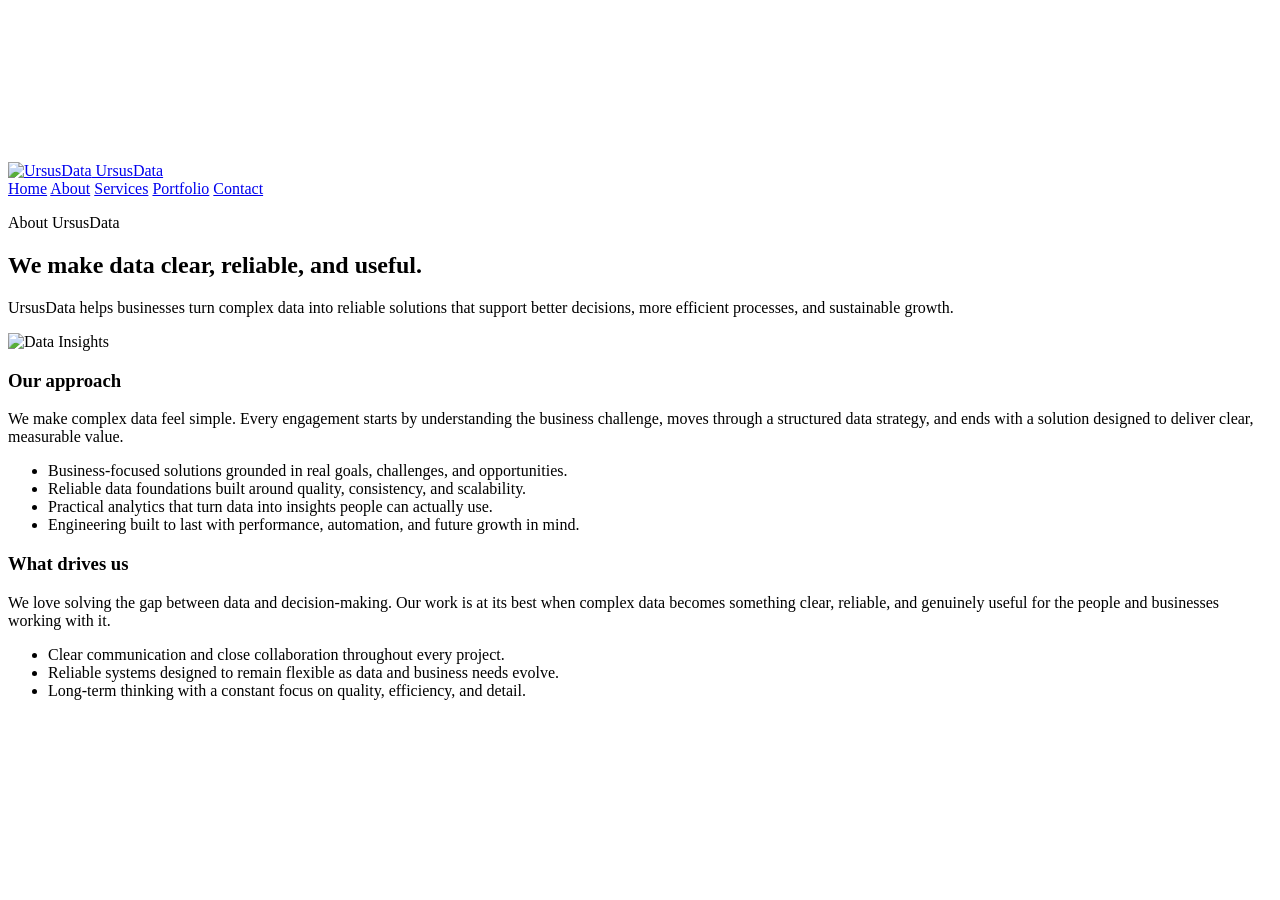
==== about/index.html @ 6d9c212e "New model" ====
<!DOCTYPE html>
<html lang="en">
  <head>
    <link rel="icon" type="image/png" href="assets/icons/UrsusDataIcon.ico">
    <meta charset="UTF-8" />
    <meta name="viewport" content="width=device-width, initial-scale=1.0" />
    <title>About UrsusData</title>
    <meta name="description" content="Learn how UrsusData combines strategy, design, and development in one studio." />
    <link rel="stylesheet" href="css/style.css" />
  </head>
  <body>
    <canvas id="particles"></canvas>

    <div class="page-shell">
      <header class="site-header">
        <a class="brand" href="/">
          <img src="assets/icons/UrsusDataIcon.ico" alt="UrsusData" class="brand-logo">
          UrsusData
        </a>
        <nav class="nav-links">
          <a href="/">Home</a>
          <a class="active" href="/about">About</a>
          <a href="/services">Services</a>
          <a href="/portfolio">Portfolio</a>
          <a href="/contact">Contact</a>
        </nav>
      </header>

      <section class="hero">
        <div class="fade-up">
          <p class="eyebrow">About UrsusData</p>
          <h1>We make data clear, reliable, and useful.</h1>
          <p class="lead">
            UrsusData helps businesses turn complex data into reliable solutions that support better decisions, more efficient processes, and sustainable growth.
          </p>
        </div>

        <div class="panel fade-up">
          <div class="panel-window">
            <img src="assets/images/data.jpg" alt="Data Insights" />
          </div>
        </div>
      </section>

      <section class="section split">
        <div class="block fade-up">
          <h3>Our approach</h3>
          <p class="lead">We make complex data feel simple. Every engagement starts by understanding the business challenge, moves through a structured data strategy, and ends with a solution designed to deliver clear, measurable value.</dp>
          <ul class="list">
            <li>Business-focused solutions grounded in real goals, challenges, and opportunities.</li>
            <li>Reliable data foundations built around quality, consistency, and scalability.</li>
            <li>Practical analytics that turn data into insights people can actually use.</li>
            <li>Engineering built to last with performance, automation, and future growth in mind.</li>
          </ul>
        </div>

        <div class="block fade-up">
          <h3>What drives us</h3>
          <p class="lead">We love solving the gap between data and decision-making. Our work is at its best when complex data becomes something clear, reliable, and genuinely useful for the people and businesses working with it.</p>
          <ul class="list">
            <li>Clear communication and close collaboration throughout every project.</li>
            <li>Reliable systems designed to remain flexible as data and business needs evolve.</li>
            <li>Long-term thinking with a constant focus on quality, efficiency, and detail.</li>
          </ul>
        </div>
      </section>
    </div>

    <script src="js/script.js"></script>
  </body>
</html>
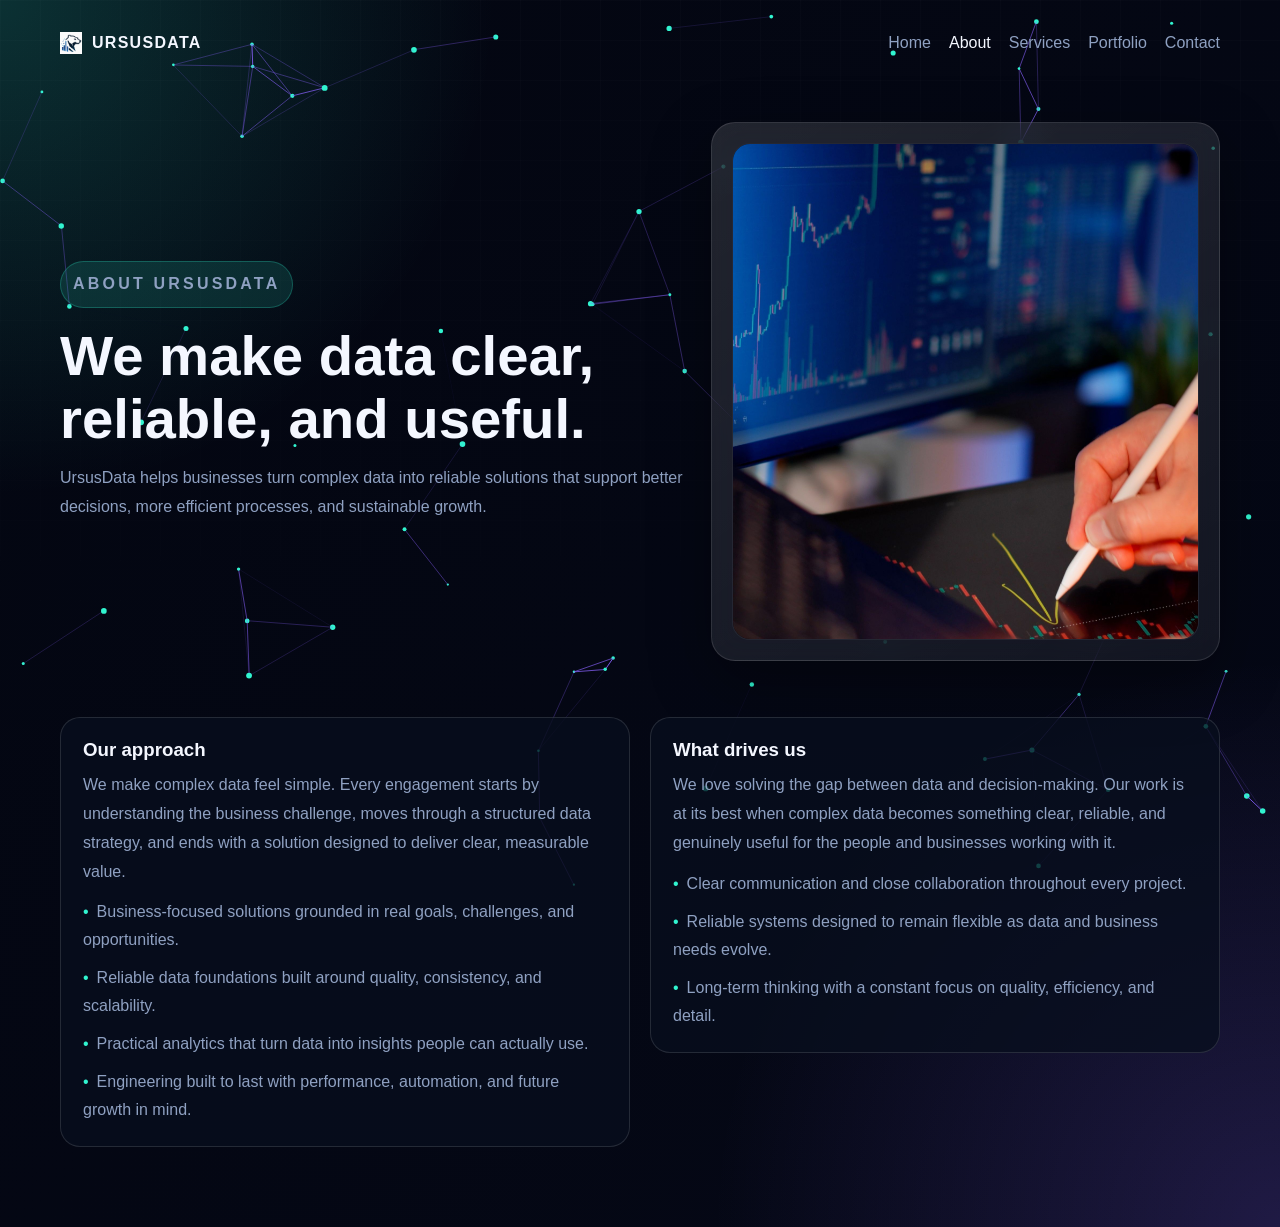
==== commit 7e5b19b0: "New Model Fixed" ====
--- a/about/index.html
+++ b/about/index.html
@@ -1,12 +1,12 @@
 <!DOCTYPE html>
 <html lang="en">
   <head>
-    <link rel="icon" type="image/png" href="assets/icons/UrsusDataIcon.ico">
+    <link rel="icon" type="image/png" href="../assets/icons/UrsusDataIcon.ico">
     <meta charset="UTF-8" />
     <meta name="viewport" content="width=device-width, initial-scale=1.0" />
     <title>About UrsusData</title>
     <meta name="description" content="Learn how UrsusData combines strategy, design, and development in one studio." />
-    <link rel="stylesheet" href="css/style.css" />
+    <link rel="stylesheet" href="../css/style.css" />
   </head>
   <body>
     <canvas id="particles"></canvas>
@@ -14,7 +14,7 @@
     <div class="page-shell">
       <header class="site-header">
         <a class="brand" href="/">
-          <img src="assets/icons/UrsusDataIcon.ico" alt="UrsusData" class="brand-logo">
+          <img src="../assets/icons/UrsusDataIcon.ico" alt="UrsusData" class="brand-logo">
           UrsusData
         </a>
         <nav class="nav-links">
@@ -37,7 +37,7 @@
 
         <div class="panel fade-up">
           <div class="panel-window">
-            <img src="assets/images/data.jpg" alt="Data Insights" />
+            <img src="../assets/images/data.jpg" alt="Data Insights" />
           </div>
         </div>
       </section>
@@ -66,6 +66,6 @@
       </section>
     </div>
 
-    <script src="js/script.js"></script>
+    <script src="../js/script.js"></script>
   </body>
 </html>
--- a/css/style.css
+++ b/css/style.css
@@ -0,0 +1,433 @@
+:root {
+  --bg: #050816;
+  --bg-soft: #091120;
+  --surface: rgba(8, 15, 30, 0.78);
+  --surface-strong: rgba(14, 26, 46, 0.95);
+  --text: #f4f7ff;
+  --muted: #8fa1c2;
+  --accent: #31f5d0;
+  --accent-2: #8a63ff;
+  --accent-3: #ff4db8;
+  --border: rgba(255, 255, 255, 0.12);
+  --shadow: 0 20px 60px rgba(0, 0, 0, 0.35);
+}
+
+* { box-sizing: border-box; margin: 0; padding: 0; }
+html { scroll-behavior: smooth; }
+
+body {
+  font-family: Inter, "Segoe UI", Roboto, Arial, sans-serif;
+  color: var(--text);
+  background:
+    radial-gradient(circle at top left, rgba(49,245,208,0.18), transparent 28%),
+    radial-gradient(circle at bottom right, rgba(138,99,255,0.20), transparent 32%),
+    linear-gradient(135deg, #030611 0%, var(--bg) 100%);
+  min-height: 100vh;
+  overflow-x: hidden;
+}
+
+body::before {
+  content: "";
+  position: fixed;
+  inset: 0;
+  background-image:
+    linear-gradient(rgba(255,255,255,0.025) 1px, transparent 1px),
+    linear-gradient(90deg, rgba(255,255,255,0.025) 1px, transparent 1px);
+  background-size: 40px 40px;
+  mask-image: linear-gradient(to bottom, rgba(0,0,0,0.65), transparent);
+  pointer-events: none;
+  z-index: 0;
+}
+
+canvas#particles {
+  position: fixed;
+  inset: 0;
+  width: 100%;
+  height: 100%;
+  z-index: 0;
+  pointer-events: none;
+}
+
+.page-shell {
+  position: relative;
+  z-index: 1;
+  max-width: 1200px;
+  margin: 0 auto;
+  padding: 24px 20px 80px;
+}
+
+.site-header {
+  display: flex;
+  justify-content: space-between;
+  align-items: center;
+  padding: 8px 0 24px;
+  gap: 16px;
+}
+
+.brand {
+  display: inline-flex;
+  align-items: center;
+  gap: 10px;
+  font-weight: 800;
+  letter-spacing: 0.08em;
+  text-transform: uppercase;
+  color: var(--text);
+  text-decoration: none;
+}
+
+.brand-mark {
+  display: grid;
+  place-items: center;
+  width: 40px;
+  height: 40px;
+  border-radius: 12px;
+  background: linear-gradient(135deg, var(--accent), var(--accent-2));
+  color: #030611;
+  font-weight: 900;
+  box-shadow: 0 0 24px rgba(49,245,208,0.3);
+}
+
+.brand-logo {
+  width: 22px;
+  height: 22px;
+  object-fit: contain;
+  display: block;
+}
+
+.nav-links {
+  display: flex;
+  flex-wrap: wrap;
+  gap: 18px;
+}
+
+.nav-links a {
+  color: var(--muted);
+  text-decoration: none;
+  transition: color 0.25s ease;
+}
+
+.nav-links a:hover,
+.nav-links a.active {
+  color: var(--text);
+}
+
+.hero {
+  display: grid;
+  grid-template-columns: 1.1fr 0.9fr;
+  gap: 28px;
+  align-items: center;
+  padding: 44px 0 20px;
+}
+
+.eyebrow {
+  display: inline-block;
+  padding: 8px 12px;
+  border: 1px solid rgba(49,245,208,0.24);
+  border-radius: 999px;
+  background: rgba(49,245,208,0.12);
+  color: var(--accent);
+  font-size: 0.8rem;
+  font-weight: 700;
+  letter-spacing: 0.2em;
+  text-transform: uppercase;
+  margin-bottom: 16px;
+}
+
+h1, h2, h3 {
+  line-height: 1.12;
+}
+
+.hero h1 {
+  font-size: clamp(2.3rem, 4.4vw, 3.8rem);
+  margin-bottom: 14px;
+}
+
+.hero p,
+.lead {
+  color: var(--muted);
+  line-height: 1.8;
+  font-size: 1rem;
+}
+
+.actions {
+  display: flex;
+  flex-wrap: wrap;
+  gap: 12px;
+  margin-top: 22px;
+}
+
+.btn {
+  display: inline-flex;
+  align-items: center;
+  justify-content: center;
+  padding: 12px 18px;
+  border-radius: 999px;
+  text-decoration: none;
+  font-weight: 700;
+  transition: transform 0.25s ease, box-shadow 0.25s ease, border-color 0.25s ease;
+}
+
+.btn:hover {
+  transform: translateY(-2px);
+}
+
+.btn-primary {
+  color: #031018;
+  background: linear-gradient(135deg, var(--accent), var(--accent-2));
+  box-shadow: 0 12px 24px rgba(49,245,208,0.18);
+}
+
+.btn-secondary {
+  color: var(--text);
+  background: rgba(255,255,255,0.05);
+  border: 1px solid var(--border);
+}
+
+.panel {
+  padding: 20px;
+  border-radius: 24px;
+  background: linear-gradient(145deg, rgba(255,255,255,0.12), rgba(255,255,255,0.06));
+  border: 1px solid var(--border);
+  box-shadow: var(--shadow);
+  backdrop-filter: blur(16px);
+}
+
+.panel-window {
+  border-radius: 18px;
+  overflow: hidden;
+  border: 1px solid var(--border);
+  background: rgba(4, 8, 20, 0.85);
+}
+
+.panel-window img {
+  display: block;
+  width: 100%;
+  height: auto;
+}
+
+.section {
+  margin-top: 36px;
+}
+
+.section-heading {
+  display: flex;
+  justify-content: space-between;
+  align-items: center;
+  margin-bottom: 16px;
+}
+
+.section-heading h2 {
+  font-size: 1.22rem;
+}
+
+.section-heading a {
+  color: var(--accent);
+  text-decoration: none;
+  font-weight: 600;
+}
+
+.cards {
+  display: grid;
+  gap: 16px;
+  grid-template-columns: repeat(3, minmax(0, 1fr));
+}
+
+.card {
+  padding: 20px;
+  border-radius: 18px;
+  background: var(--surface);
+  border: 1px solid var(--border);
+  transition: transform 0.25s ease, border-color 0.25s ease;
+}
+
+.card:hover {
+  transform: translateY(-4px);
+  border-color: rgba(49,245,208,0.35);
+}
+
+.card h3 {
+  margin: 10px 0 8px;
+}
+
+.card p,
+.metric p,
+.list li,
+.footer-note {
+  color: var(--muted);
+  line-height: 1.75;
+}
+
+.icon {
+  width: 44px;
+  height: 44px;
+  border-radius: 12px;
+  display: grid;
+  place-items: center;
+  font-weight: 800;
+  background: linear-gradient(135deg, rgba(49,245,208,0.22), rgba(138,99,255,0.24));
+  color: var(--accent);
+}
+
+.metrics {
+  display: grid;
+  gap: 14px;
+  grid-template-columns: repeat(3, minmax(0, 1fr));
+  margin-top: 20px;
+}
+
+.metric {
+  padding: 16px;
+  border-radius: 16px;
+  background: var(--surface);
+  border: 1px solid var(--border);
+}
+
+.metric strong {
+  display: block;
+  font-size: 1.08rem;
+  margin-bottom: 6px;
+}
+
+.split {
+  display: grid;
+  grid-template-columns: 1fr 1fr;
+  gap: 20px;
+  align-items: start;
+}
+
+.block {
+  padding: 22px;
+  border-radius: 20px;
+  background: var(--surface);
+  border: 1px solid var(--border);
+}
+
+.block h3 {
+  margin-bottom: 10px;
+}
+
+.list {
+  list-style: none;
+  display: grid;
+  gap: 10px;
+  margin-top: 12px;
+}
+
+.list li::before {
+  content: "•";
+  color: var(--accent);
+  margin-right: 8px;
+}
+
+.project-grid {
+  display: grid;
+  gap: 18px;
+  grid-template-columns: repeat(2, minmax(0, 1fr));
+}
+
+.project-card {
+  padding: 18px;
+  border-radius: 20px;
+  background: var(--surface);
+  border: 1px solid var(--border);
+}
+
+.project-card img {
+  width: 100%;
+  height: 180px;
+  object-fit: cover;
+  border-radius: 14px;
+  margin-bottom: 12px;
+}
+
+.project-card p {
+  color: var(--muted);
+  line-height: 1.75;
+  margin-top: 8px;
+}
+
+.contact-grid {
+  display: grid;
+  grid-template-columns: 0.95fr 1.05fr;
+  gap: 20px;
+}
+
+.form-group {
+  display: grid;
+  gap: 8px;
+  margin-bottom: 14px;
+}
+
+label {
+  color: var(--muted);
+  font-size: 0.95rem;
+}
+
+input, textarea {
+  width: 100%;
+  padding: 12px 14px;
+  border-radius: 12px;
+  border: 1px solid var(--border);
+  background: rgba(255,255,255,0.04);
+  color: var(--text);
+}
+
+input:focus, textarea:focus {
+  outline: 1px solid rgba(49,245,208,0.3);
+  border-color: rgba(49,245,208,0.25);
+}
+
+textarea {
+  min-height: 120px;
+  resize: vertical;
+}
+
+.cta {
+  text-align: center;
+  margin-top: 42px;
+  padding: 32px 20px;
+  border-radius: 24px;
+  background: linear-gradient(135deg, rgba(49,245,208,0.12), rgba(138,99,255,0.16));
+  border: 1px solid var(--border);
+}
+
+.cta h2 {
+  margin-bottom: 10px;
+}
+
+.cta p {
+  margin-bottom: 24px;
+}
+
+.cta .btn {
+  display: inline-block;
+}
+
+.fade-up {
+  opacity: 0;
+  transform: translateY(22px);
+  transition: opacity 0.7s ease, transform 0.7s ease;
+}
+
+.fade-up.visible {
+  opacity: 1;
+  transform: translateY(0);
+}
+
+
+@media (max-width: 900px) {
+  .hero, .split, .contact-grid {
+    grid-template-columns: 1fr;
+  }
+  .cards, .project-grid, .metrics {
+    grid-template-columns: 1fr;
+  }
+}
+
+@media (max-width: 640px) {
+  .page-shell { padding: 16px 14px 60px; }
+  .site-header { flex-direction: column; align-items: flex-start; }
+  .hero { padding-top: 20px; }
+  .actions { flex-direction: column; align-items: stretch; }
+  .btn { width: 100%; }
+}
